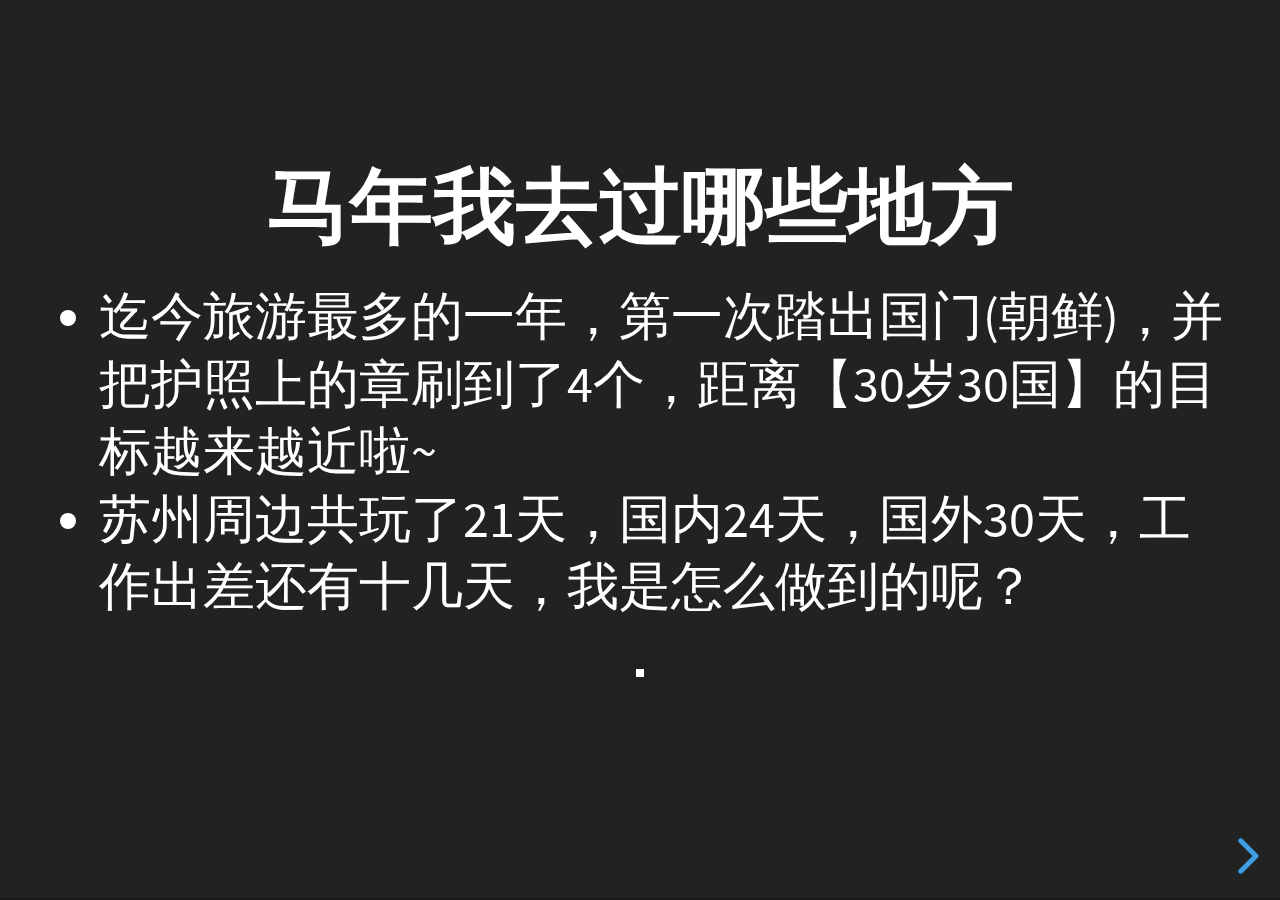
==== 2014/index.html @ 09a2779c "Add markdown templete and 2014.md" ====
<!doctype html>
<html>

<head>
	<meta charset="utf-8">
	<meta name="viewport" content="width=device-width, initial-scale=1.0, maximum-scale=1.0, user-scalable=no">

	<title>2014</title>

	<link rel="stylesheet" href="../reveal.js-3.6.0/css/reveal.css">
	<link rel="stylesheet" href="../reveal.js-3.6.0/css/theme/black.css">

	<!-- Theme used for syntax highlighting of code -->
	<link rel="stylesheet" href="../reveal.js-3.6.0/lib/css/zenburn.css">

	<!-- Printing and PDF exports -->
	<script>
		var link = document.createElement('link');
		link.rel = 'stylesheet';
		link.type = 'text/css';
		link.href = window.location.search.match(/print-pdf/gi) ? '../reveal.js-3.6.0/css/print/pdf.css' : '../reveal.js-3.6.0/css/print/paper.css';
		document.getElementsByTagName('head')[0].appendChild(link);
	</script>
</head>

<body>
	<div class="reveal">

		<!-- Any section element inside of this container is displayed as a slide -->
		<div class="slides">
			<!-- Use external markdown resource, separate slides by three newlines; vertical slides by two newlines -->
			<section data-markdown="2014.md" data-separator="^\n\n\n" data-vertical="^\n\n"></section>
		</div>
	</div>

	<script src="../reveal.js-3.6.0/lib/js/head.min.js"></script>
	<script src="../reveal.js-3.6.0/js/reveal.js"></script>

	<script>
		// More info about config & dependencies:
		// - https://github.com/hakimel/reveal.js#configuration
		// - https://github.com/hakimel/reveal.js#dependencies
		Reveal.initialize({
			dependencies: [
				{ src: '../reveal.js-3.6.0/plugin/markdown/marked.js' },
				{ src: '../reveal.js-3.6.0/plugin/markdown/markdown.js' },
				{ src: '../reveal.js-3.6.0/plugin/notes/notes.js', async: true },
				{ src: '../reveal.js-3.6.0/plugin/highlight/highlight.js', async: true, callback: function () { hljs.initHighlightingOnLoad(); } }
			]
		});
	</script>

	<!-- Global site tag (gtag.js) - Google Analytics -->
	<script async src="https://www.googletagmanager.com/gtag/js?id=UA-27089866-3"></script>
	<script>
		window.dataLayer = window.dataLayer || [];
		function gtag() { dataLayer.push(arguments); }
		gtag('js', new Date());
		gtag('config', 'UA-27089866-3');
	</script>
</body>

</html>
---- reveal.js-3.6.0/css/theme/black.css ----
/**
 * Black theme for reveal.js. This is the opposite of the 'white' theme.
 *
 * By Hakim El Hattab, http://hakim.se
 */
@import url(../../lib/font/source-sans-pro/source-sans-pro.css);
section.has-light-background, section.has-light-background h1, section.has-light-background h2, section.has-light-background h3, section.has-light-background h4, section.has-light-background h5, section.has-light-background h6 {
  color: #222; }

/*********************************************
 * GLOBAL STYLES
 *********************************************/
body {
  background: #222;
  background-color: #222; }

.reveal {
  font-family: "Source Sans Pro", Helvetica, sans-serif;
  font-size: 42px;
  font-weight: normal;
  color: #fff; }

::selection {
  color: #fff;
  background: #bee4fd;
  text-shadow: none; }

::-moz-selection {
  color: #fff;
  background: #bee4fd;
  text-shadow: none; }

.reveal .slides > section,
.reveal .slides > section > section {
  line-height: 1.3;
  font-weight: inherit; }

/*********************************************
 * HEADERS
 *********************************************/
.reveal h1,
.reveal h2,
.reveal h3,
.reveal h4,
.reveal h5,
.reveal h6 {
  margin: 0 0 20px 0;
  color: #fff;
  font-family: "Source Sans Pro", Helvetica, sans-serif;
  font-weight: 600;
  line-height: 1.2;
  letter-spacing: normal;
  text-transform: uppercase;
  text-shadow: none;
  word-wrap: break-word; }

.reveal h1 {
  font-size: 2.5em; }

.reveal h2 {
  font-size: 1.6em; }

.reveal h3 {
  font-size: 1.3em; }

.reveal h4 {
  font-size: 1em; }

.reveal h1 {
  text-shadow: none; }

/*********************************************
 * OTHER
 *********************************************/
.reveal p {
  margin: 20px 0;
  line-height: 1.3; }

/* Ensure certain elements are never larger than the slide itself */
.reveal img,
.reveal video,
.reveal iframe {
  max-width: 95%;
  max-height: 95%; }

.reveal strong,
.reveal b {
  font-weight: bold; }

.reveal em {
  font-style: italic; }

.reveal ol,
.reveal dl,
.reveal ul {
  display: inline-block;
  text-align: left;
  margin: 0 0 0 1em; }

.reveal ol {
  list-style-type: decimal; }

.reveal ul {
  list-style-type: disc; }

.reveal ul ul {
  list-style-type: square; }

.reveal ul ul ul {
  list-style-type: circle; }

.reveal ul ul,
.reveal ul ol,
.reveal ol ol,
.reveal ol ul {
  display: block;
  margin-left: 40px; }

.reveal dt {
  font-weight: bold; }

.reveal dd {
  margin-left: 40px; }

.reveal blockquote {
  display: block;
  position: relative;
  width: 70%;
  margin: 20px auto;
  padding: 5px;
  font-style: italic;
  background: rgba(255, 255, 255, 0.05);
  box-shadow: 0px 0px 2px rgba(0, 0, 0, 0.2); }

.reveal blockquote p:first-child,
.reveal blockquote p:last-child {
  display: inline-block; }

.reveal q {
  font-style: italic; }

.reveal pre {
  display: block;
  position: relative;
  width: 90%;
  margin: 20px auto;
  text-align: left;
  font-size: 0.55em;
  font-family: monospace;
  line-height: 1.2em;
  word-wrap: break-word;
  box-shadow: 0px 0px 6px rgba(0, 0, 0, 0.3); }

.reveal code {
  font-family: monospace;
  text-transform: none; }

.reveal pre code {
  display: block;
  padding: 5px;
  overflow: auto;
  max-height: 400px;
  word-wrap: normal; }

.reveal table {
  margin: auto;
  border-collapse: collapse;
  border-spacing: 0; }

.reveal table th {
  font-weight: bold; }

.reveal table th,
.reveal table td {
  text-align: left;
  padding: 0.2em 0.5em 0.2em 0.5em;
  border-bottom: 1px solid; }

.reveal table th[align="center"],
.reveal table td[align="center"] {
  text-align: center; }

.reveal table th[align="right"],
.reveal table td[align="right"] {
  text-align: right; }

.reveal table tbody tr:last-child th,
.reveal table tbody tr:last-child td {
  border-bottom: none; }

.reveal sup {
  vertical-align: super; }

.reveal sub {
  vertical-align: sub; }

.reveal small {
  display: inline-block;
  font-size: 0.6em;
  line-height: 1.2em;
  vertical-align: top; }

.reveal small * {
  vertical-align: top; }

/*********************************************
 * LINKS
 *********************************************/
.reveal a {
  color: #42affa;
  text-decoration: none;
  -webkit-transition: color .15s ease;
  -moz-transition: color .15s ease;
  transition: color .15s ease; }

.reveal a:hover {
  color: #8dcffc;
  text-shadow: none;
  border: none; }

.reveal .roll span:after {
  color: #fff;
  background: #068de9; }

/*********************************************
 * IMAGES
 *********************************************/
.reveal section img {
  margin: 15px 0px;
  background: rgba(255, 255, 255, 0.12);
  border: 4px solid #fff;
  box-shadow: 0 0 10px rgba(0, 0, 0, 0.15); }

.reveal section img.plain {
  border: 0;
  box-shadow: none; }

.reveal a img {
  -webkit-transition: all .15s linear;
  -moz-transition: all .15s linear;
  transition: all .15s linear; }

.reveal a:hover img {
  background: rgba(255, 255, 255, 0.2);
  border-color: #42affa;
  box-shadow: 0 0 20px rgba(0, 0, 0, 0.55); }

/*********************************************
 * NAVIGATION CONTROLS
 *********************************************/
.reveal .controls {
  color: #42affa; }

/*********************************************
 * PROGRESS BAR
 *********************************************/
.reveal .progress {
  background: rgba(0, 0, 0, 0.2);
  color: #42affa; }

.reveal .progress span {
  -webkit-transition: width 800ms cubic-bezier(0.26, 0.86, 0.44, 0.985);
  -moz-transition: width 800ms cubic-bezier(0.26, 0.86, 0.44, 0.985);
  transition: width 800ms cubic-bezier(0.26, 0.86, 0.44, 0.985); }
---- reveal.js-3.6.0/lib/css/zenburn.css ----
/*

Zenburn style from voldmar.ru (c) Vladimir Epifanov <voldmar@voldmar.ru>
based on dark.css by Ivan Sagalaev

*/

.hljs {
  display: block;
  overflow-x: auto;
  padding: 0.5em;
  background: #3f3f3f;
  color: #dcdcdc;
}

.hljs-keyword,
.hljs-selector-tag,
.hljs-tag {
  color: #e3ceab;
}

.hljs-template-tag {
  color: #dcdcdc;
}

.hljs-number {
  color: #8cd0d3;
}

.hljs-variable,
.hljs-template-variable,
.hljs-attribute {
  color: #efdcbc;
}

.hljs-literal {
  color: #efefaf;
}

.hljs-subst {
  color: #8f8f8f;
}

.hljs-title,
.hljs-name,
.hljs-selector-id,
.hljs-selector-class,
.hljs-section,
.hljs-type {
  color: #efef8f;
}

.hljs-symbol,
.hljs-bullet,
.hljs-link {
  color: #dca3a3;
}

.hljs-deletion,
.hljs-string,
.hljs-built_in,
.hljs-builtin-name {
  color: #cc9393;
}

.hljs-addition,
.hljs-comment,
.hljs-quote,
.hljs-meta {
  color: #7f9f7f;
}


.hljs-emphasis {
  font-style: italic;
}

.hljs-strong {
  font-weight: bold;
}
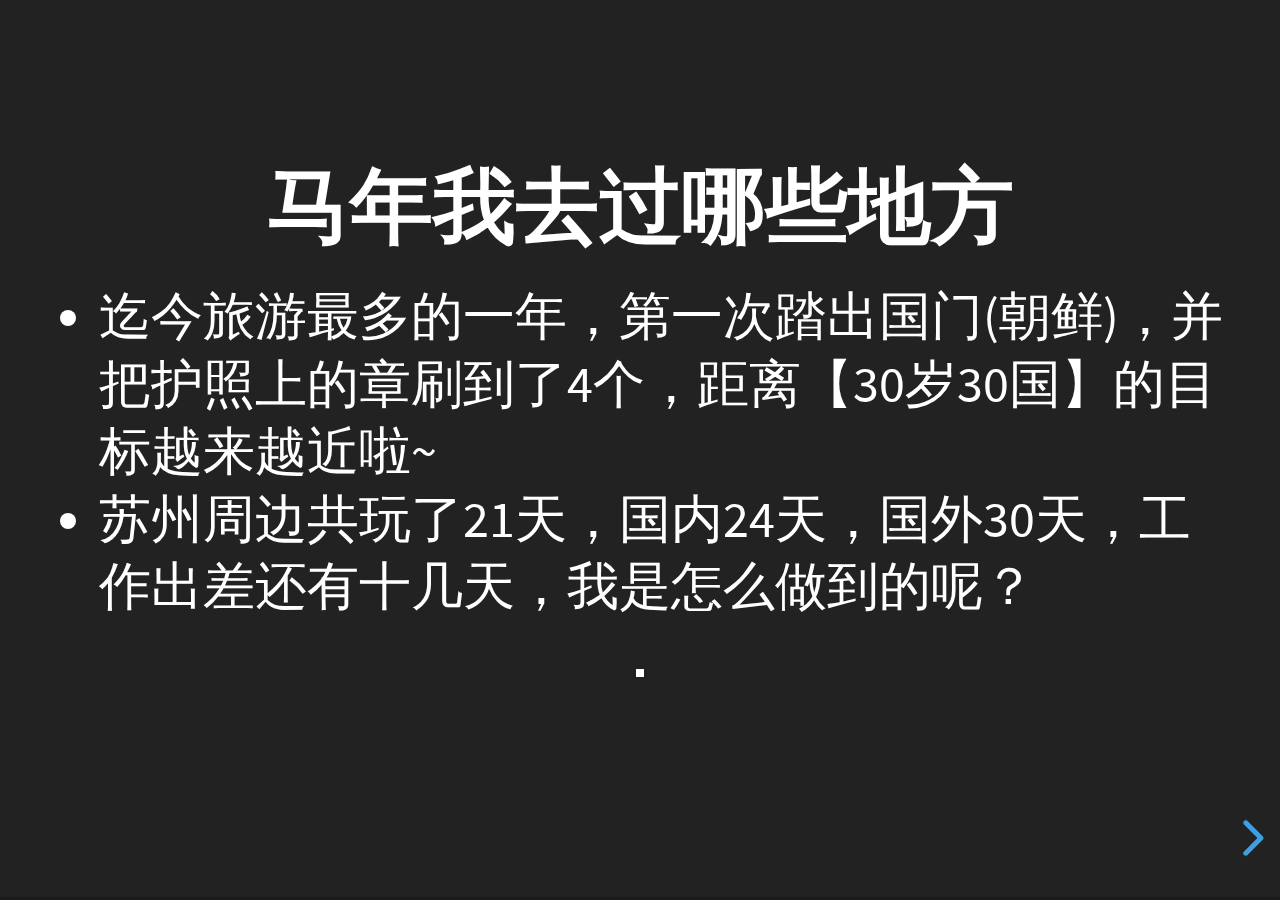
==== commit c8c40a51: "Add 2014q1q2, fix data-separator-vertical bug" ====
--- a/2014/index.html
+++ b/2014/index.html
@@ -29,7 +29,7 @@
 		<!-- Any section element inside of this container is displayed as a slide -->
 		<div class="slides">
 			<!-- Use external markdown resource, separate slides by three newlines; vertical slides by two newlines -->
-			<section data-markdown="2014.md" data-separator="^\n\n\n" data-vertical="^\n\n"></section>
+			<section data-markdown="2014.md" data-separator="^\n\n\n" data-separator-vertical="^\n\n"></section>
 		</div>
 	</div>
 
